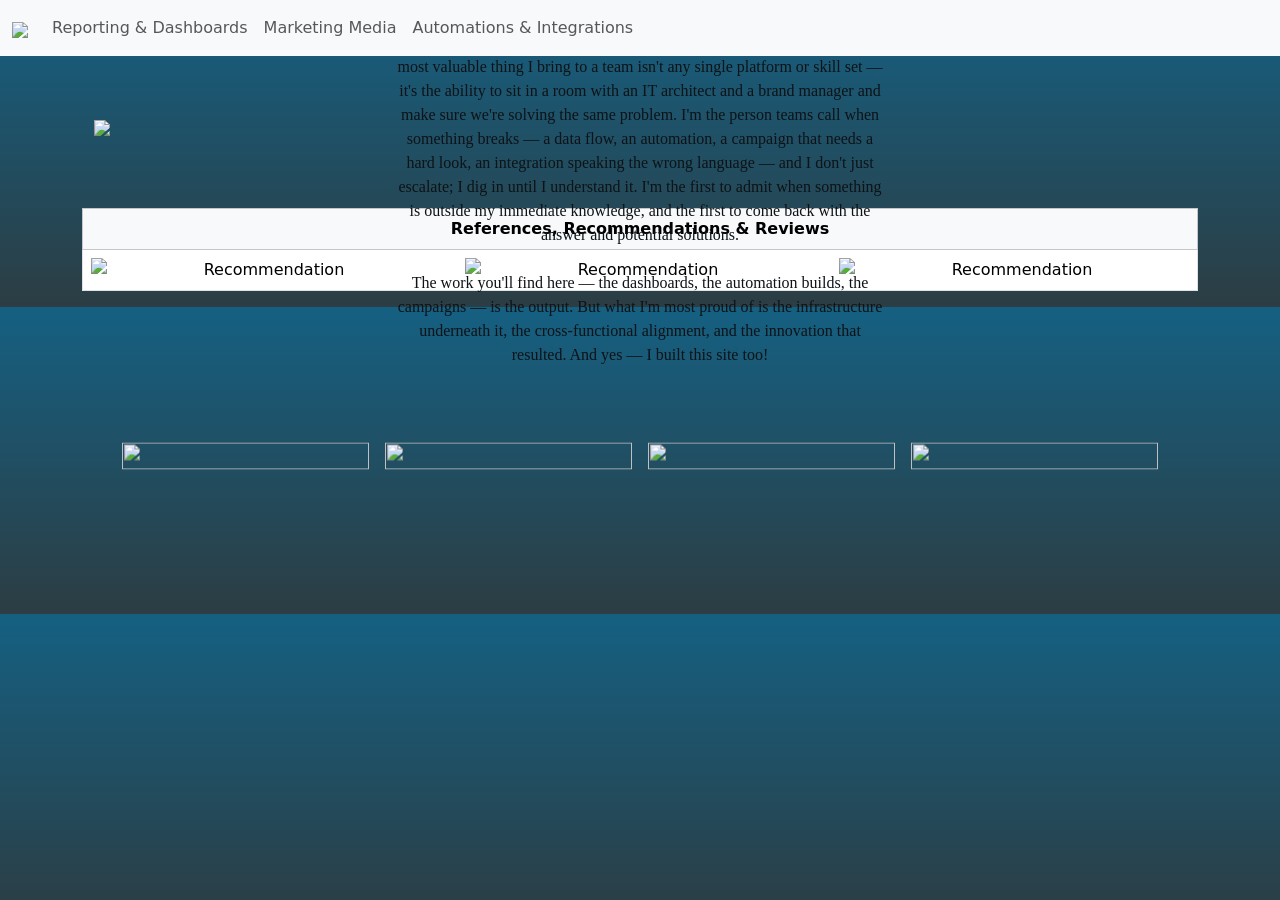
==== index.html @ f3e0669e "mobile optimizations" ====
<!DOCTYPE html>
<html lang="en">

<head>
    <meta charset="UTF-8">
    <meta http-equiv="X-UA-Compatible" content="IE=edge">
    <meta name="viewport" content="width=device-width, initial-scale=1.0">
    <title>Homepage</title>
    <link rel="stylesheet" href="index.css">
    <link rel="stylesheet" href="site/bootstrap.css">
    <link rel="stylesheet" href="site/boostrap.js">
    <link rel="stylesheet" href="site/jquery.js">
    <link rel="stylesheet" href="https://cdn.jsdelivr.net/npm/bootstrap@5.0.2/dist/css/bootstrap.min.css">
    <style>
      .carousel-img {
        max-height: 280px;
        object-fit: contain;
      }

      /* =====================
         MOBILE RESPONSIVE
         ===================== */
      @media (max-width: 767px) {

        /* Hide background header image */
        .header-bg-img {
          display: none;
        }

        /* Reset overlay positioning */
        .headerimage {
          position: static;
        }

        .centered {
          position: static;
          transform: none;
          top: auto;
          left: auto;
          color: white;
          padding: 24px 16px 8px;
          display: flex;
          flex-direction: column;
          align-items: center;
          text-align: center;
          width: 100%;
        }

        /* Headshot block: stack centered */
        .leftcontent {
          float: none;
          width: 100%;
          margin: 0 0 16px 0;
          display: flex;
          flex-direction: column;
          align-items: center;
          order: 1;
        }

        .image-headshot {
          width: 160px;
          border-radius: 50%;
        }

        .contactbutton {
          margin-top: 12px;
        }

        /* Text block: stacks after headshot */
        .mobile-text-block {
          order: 2;
          width: 100%;
        }

        /* Image grid: stacks last */
        .imagegrid {
          order: 3;
          --num-cols: 2;
          padding: 8px;
          gap: 10px;
          width: 100%;
        }

        /* White text on teal gradient background */
        .fw-light {
          color: white !important;
          margin-top: 12px;
          font-size: 1.4rem;
        }

        .fw-lighter {
          color: white !important;
          font-size: 0.95rem;
          padding: 10px 4px;
        }

        /* Carousel */
        .carousel-img {
          max-height: 140px;
        }

        .carousel-control-prev-icon,
        .carousel-control-next-icon {
          background-color: rgba(0,0,0,0.35);
          border-radius: 50%;
        }

        /* Tighten page padding */
        .container.py-2 {
          padding-left: 8px !important;
          padding-right: 8px !important;
        }

        section.py-2 {
          padding-top: 0 !important;
          padding-bottom: 0 !important;
        }
      }
    </style>
</head>

<body>
  <!-- NavBar Start -->
  <nav class="navbar navbar-expand-lg navbar-light bg-light sticky-top">
    <div class="container-fluid">
        <a class="navbar-brand" href="../index.html"><img src="homepage/Lauren.png"></a>
        <button class="navbar-toggler" type="button" data-bs-toggle="collapse" data-bs-target="#navbarSupportedContent" aria-controls="navbarSupportedContent" aria-expanded="false" aria-label="Toggle navigation">
            <span class="navbar-toggler-icon"></span>
        </button>
        <div class="collapse navbar-collapse" id="navbarSupportedContent">
            <ul class="navbar-nav me-auto mb-2 mb-lg-0">
                <li class="nav-item">
                    <a class="nav-link" href="Analytics/analytics.html">Reporting & Dashboards</a>
                </li>
                <li class="nav-item">
                  <a class="nav-link" href="MarketingMedia/Media.html">Marketing Media</a>
              </li>
              <li class="nav-item">
                <a class="nav-link" href="Automations/Automations.html">Automations & Integrations</a>
            </li>
            </ul>
        </div>
    </div>
</nav>
    <!-- NavBar End -->
    <!-- Content Begin -->
    <main>
        <div class="container py-2">
            <section class="py-2 text-center container">
                <div class="headerimage">
                    <div class="row py-lg-5">
                      <!-- Background image: hidden on mobile via .header-bg-img class -->
                      <img class="header-bg-img" src="homepage/headerimage2.png">
                        <div class="centered">
                            <!-- 1) Headshot + Contact button -->
                            <div class="leftcontent">
                              <img class="image-headshot" src="homepage/headshot1.png">
                              <button class="contactbutton"><a href="mailto:laurenmccarthy725@gmail.com?subject=Hello, Lauren!">Contact Me</a></button>
                            </div>
                            
                            <!-- 2) Text content (stacks below headshot on mobile) -->
                            <div class="mobile-text-block col-lg-6 col-md-8 mx-auto">
                                <h1 class="fw-light">Hi, I'm Lauren McCarthy<br><i>eCRM & Digital Manager</i></h1>
                                <p class="fw-lighter">
                                  You've already seen my career and technical credentials in my resume — this is more about how and why I do it.<br><br>
My work lives at the intersection of marketing strategy, data infrastructure, and the people who need both. Over the past 9+ years, I've found that the most valuable thing I bring to a team isn't any single platform or skill set — it's the ability to sit in a room with an IT architect and a brand manager and make sure we're solving the same problem. I'm the person teams call when something breaks — a data flow, an automation, a campaign that needs a hard look, an integration speaking the wrong language — and I don't just escalate; I dig in until I understand it. I'm the first to admit when something is outside my immediate knowledge, and the first to come back with the answer and potential solutions.<br><br>
The work you'll find here — the dashboards, the automation builds, the campaigns — is the output. But what I'm most proud of is the infrastructure underneath it, the cross-functional alignment, and the innovation that resulted. And yes — I built this site too!<br><br>
                                </p>
                            </div>

                            <!-- 3) Navigation image grid (stacks last on mobile) -->
                            <div class="imagegrid">
                                <a href="Analytics/analytics.html"><img src="homepage/Reporting.png"></a>
                                <a href="MarketingMedia/Media.html"><img src="homepage/Media.png"></a>
                                <a href="Automations/Automations.html"><img src="homepage/Automations.png"></a>
                                <a href="homepage/Lauren_McCarthy_Resume_2026.pdf" download><img src="homepage/Resume.png"></a>
                            </div>
                        </div>
                    </div>
                </div>
              </section>
            </div>
        </div>

<!-- 3-Image Carousel Table Section Start -->
<div class="container my-2">
  <table class="table table-bordered text-center align-middle">
    <thead class="table-light">
      <tr>
        <th>References, Recommendations & Reviews</th>
      </tr>
    </thead>
    <tbody>
      <tr>
        <td>

          <div id="homepageCarousel" class="carousel slide" data-bs-ride="carousel">
            <div class="carousel-inner">

              <!-- Slide 1 -->
              <div class="carousel-item active">
                <div class="row">
                  <div class="col-md-4">
                    <img src="homepage/6.png" class="d-block w-100 carousel-img" alt="Recommendation">
                  </div>
                  <div class="col-md-4">
                    <img src="homepage/10.png" class="d-block w-100 carousel-img" alt="Recommendation">
                  </div>
                  <div class="col-md-4">
                    <img src="homepage/7.png" class="d-block w-100 carousel-img" alt="Recommendation">
                  </div>
                </div>
              </div>

              <!-- Slide 2 -->
              <div class="carousel-item">
                <div class="row">
                  <div class="col-md-4">
                    <img src="homepage/8.png" class="d-block w-100 carousel-img" alt="Recommendation">
                  </div>
                  <div class="col-md-4">
                    <img src="homepage/9.png" class="d-block w-100 carousel-img" alt="Recommendation">
                  </div>
                  <div class="col-md-4">
                    <img src="homepage/5.png" class="d-block w-100 carousel-img" alt="Recommendation">
                  </div>
                </div>
              </div>

            </div>

            <!-- Controls -->
            <button class="carousel-control-prev" type="button" data-bs-target="#homepageCarousel" data-bs-slide="prev">
              <span class="carousel-control-prev-icon"></span>
            </button>
            <button class="carousel-control-next" type="button" data-bs-target="#homepageCarousel" data-bs-slide="next">
              <span class="carousel-control-next-icon"></span>
            </button>

          </div>

        </td>
      </tr>
    </tbody>
  </table>
</div>
<!-- 3-Image Carousel Table Section End -->

    </main>

    <!-- Required JavaScript -->
    <script data-cfasync="false" src="/cdn-cgi/scripts/5c5dd728/cloudflare-static/email-decode.min.js"></script>
    <script src="https://cdn.jsdelivr.net/npm/bootstrap@5.0.2/dist/js/bootstrap.bundle.min.js"></script>
    <script src="https://cdn.jsdelivr.net/npm/jquery@3.6.0/dist/jquery.min.js"></script>
</body>
</html>
---- index.css ----
/* Layout */
.headerimage {
  position: relative;
}

.centered {
  position: absolute;
  top: 50%;
  left: 50%;
  transform: translate(-50%, -50%);
  color: #0D1317;
}

.leftcontent {
  float: left;
  width: 350px;
  margin: 0 10px;
}

.rightcontent {
  float: right;
  margin: 0 10px;
}

/* Image Grid (homepage nav tiles) */
.imagegrid {
  --num-cols: 4;
  --row-height: auto;
  box-sizing: border-box;
  padding: 16px;
  display: grid;
  grid-template-columns: repeat(var(--num-cols), 1fr);
  grid-auto-rows: var(--row-height);
  gap: 16px;
}

.imagegrid > a > img {
  width: 100%;
  height: 100%;
  object-fit: cover;
}

.imagegrid > img:hover {
  background-color: #2c3d43;
}

/* Headshot */
.image-headshot {
  width: 300px;
}

/* Contact Button */
.contactbutton {
  width: 100px;
  text-decoration: none;
  background-color: #2c3d43;
  margin-top: 20px;
  border-radius: 5px;
}

.contactbutton a {
  text-decoration: none;
  color: whitesmoke;
}

/* Typography */
.fw-light {
  font-weight: 300 !important;
  font-family: "Indie Flower", cursive;
  color: #0D1317;
  margin-top: 40px;
  animation-name: textanimation;
  animation-duration: 2s;
  animation-iteration-count: 1;
  animation-timing-function: ease-in-out;
}

@keyframes textanimation {
  from   { transform: translate(0, 0px); }
  45%    { transform: translate(0, 15px); }
  to     { transform: translate(0, 0px); }
}

.fw-lighter {
  font-weight: lighter !important;
  font-family: "Indie Flower", cursive;
  padding: 20px;
}

/* Carousel */
.carousel-img {
  max-height: 280px;
  object-fit: contain;
}

/* Hero */
.hero-image {
  width: 1200px;
  background-position: center;
  background-repeat: no-repeat;
  background-size: cover;
  position: relative;
}

/* Footer */
.footer {
  width: auto;
  color: whitesmoke;
  align-content: center;
}

.footer img {
  width: 150px;
  display: inline;
  padding: 50px;
  margin-left: 10%;
}

/* Page background */
body {
  background-image: linear-gradient(#156082, #2c3d43);
}

/* =====================
   MOBILE RESPONSIVE
   ===================== */
@media (max-width: 767px) {

  /* Hide the background header image on mobile */
  .headerimage > img:first-child {
    display: none;
  }

  /* Convert overlay layout to normal stacked flow */
  .headerimage {
    position: static;
  }

  .centered {
    position: static;
    transform: none;
    top: auto;
    left: auto;
    color: white;
    padding: 20px 16px;
    display: flex;
    flex-direction: column;
    align-items: center;
    text-align: center;
  }

  /* Stack: headshot + button first, then text, then image grid */
  .leftcontent {
    float: none;
    width: auto;
    margin: 0 0 20px 0;
    display: flex;
    flex-direction: column;
    align-items: center;
  }

  .image-headshot {
    width: 180px;
    border-radius: 50%;
  }

  /* Text content block — stacks after headshot/button */
  .col-lg-6.col-md-8.mx-auto {
    width: 100%;
    margin: 0 !important;
  }

  /* White text on teal background */
  .fw-light {
    color: white !important;
    margin-top: 16px;
  }

  .fw-lighter {
    color: white !important;
  }

  /* Image grid goes to 2 columns on mobile */
  .imagegrid {
    --num-cols: 2;
    padding: 8px;
    gap: 10px;
  }

  /* Carousel arrows visible on dark bg */
  .carousel-control-prev-icon,
  .carousel-control-next-icon {
    background-color: rgba(0,0,0,0.4);
    border-radius: 50%;
    padding: 10px;
  }

  /* Carousel images smaller on mobile */
  .carousel-img {
    max-height: 160px;
  }

  /* Tighten up section padding */
  .container.py-2 {
    padding-left: 8px;
    padding-right: 8px;
  }
}
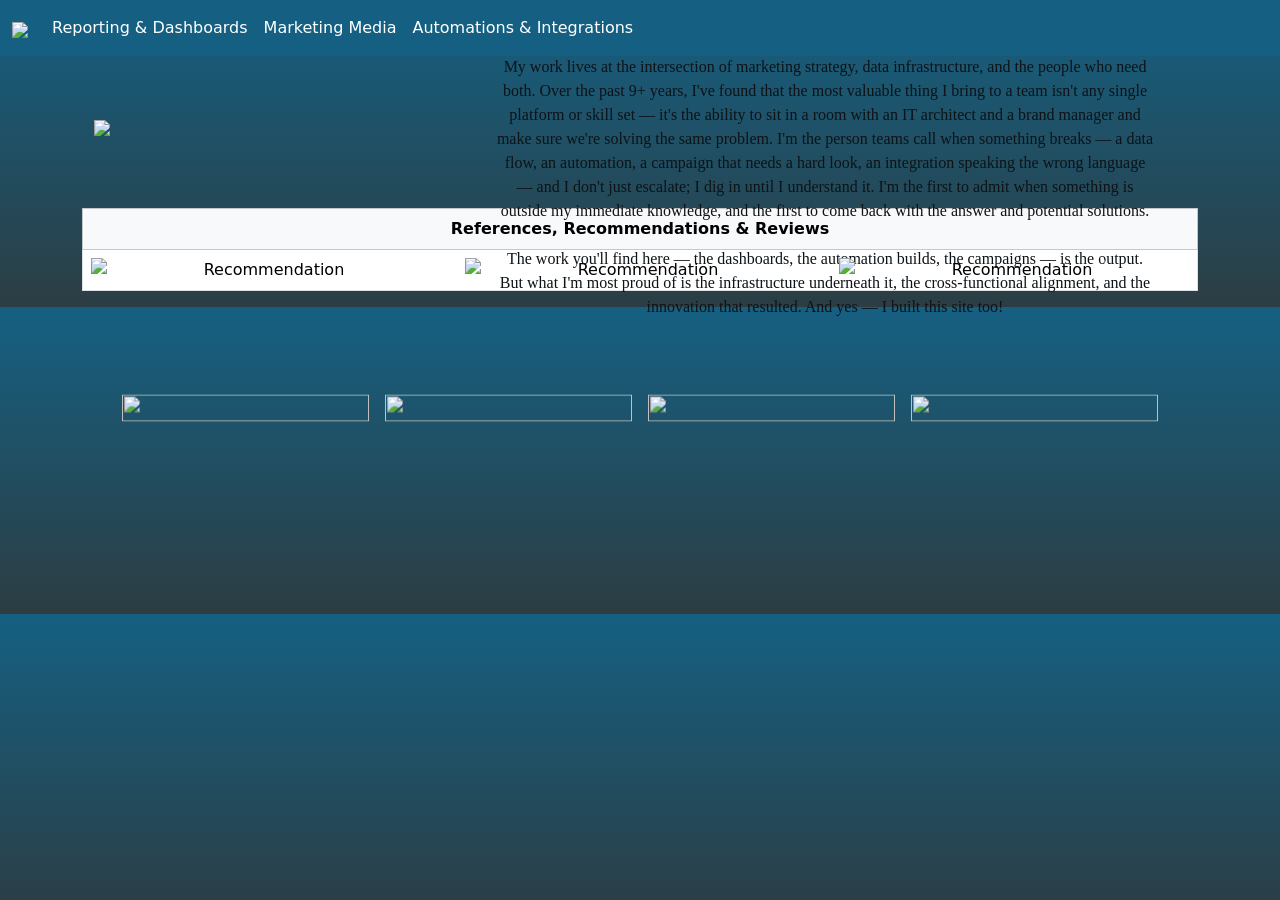
==== commit 591cfbae: "index" ====
--- a/index.html
+++ b/index.html
@@ -6,122 +6,15 @@
     <meta http-equiv="X-UA-Compatible" content="IE=edge">
     <meta name="viewport" content="width=device-width, initial-scale=1.0">
     <title>Homepage</title>
+    <!-- Bootstrap CSS (CDN only — remove broken local references) -->
+    <link rel="stylesheet" href="https://cdn.jsdelivr.net/npm/bootstrap@5.0.2/dist/css/bootstrap.min.css">
+    <!-- Your custom styles -->
     <link rel="stylesheet" href="index.css">
-    <link rel="stylesheet" href="site/bootstrap.css">
-    <link rel="stylesheet" href="site/boostrap.js">
-    <link rel="stylesheet" href="site/jquery.js">
-    <link rel="stylesheet" href="https://cdn.jsdelivr.net/npm/bootstrap@5.0.2/dist/css/bootstrap.min.css">
-    <style>
-      .carousel-img {
-        max-height: 280px;
-        object-fit: contain;
-      }
-
-      /* =====================
-         MOBILE RESPONSIVE
-         ===================== */
-      @media (max-width: 767px) {
-
-        /* Hide background header image */
-        .header-bg-img {
-          display: none;
-        }
-
-        /* Reset overlay positioning */
-        .headerimage {
-          position: static;
-        }
-
-        .centered {
-          position: static;
-          transform: none;
-          top: auto;
-          left: auto;
-          color: white;
-          padding: 24px 16px 8px;
-          display: flex;
-          flex-direction: column;
-          align-items: center;
-          text-align: center;
-          width: 100%;
-        }
-
-        /* Headshot block: stack centered */
-        .leftcontent {
-          float: none;
-          width: 100%;
-          margin: 0 0 16px 0;
-          display: flex;
-          flex-direction: column;
-          align-items: center;
-          order: 1;
-        }
-
-        .image-headshot {
-          width: 160px;
-          border-radius: 50%;
-        }
-
-        .contactbutton {
-          margin-top: 12px;
-        }
-
-        /* Text block: stacks after headshot */
-        .mobile-text-block {
-          order: 2;
-          width: 100%;
-        }
-
-        /* Image grid: stacks last */
-        .imagegrid {
-          order: 3;
-          --num-cols: 2;
-          padding: 8px;
-          gap: 10px;
-          width: 100%;
-        }
-
-        /* White text on teal gradient background */
-        .fw-light {
-          color: white !important;
-          margin-top: 12px;
-          font-size: 1.4rem;
-        }
-
-        .fw-lighter {
-          color: white !important;
-          font-size: 0.95rem;
-          padding: 10px 4px;
-        }
-
-        /* Carousel */
-        .carousel-img {
-          max-height: 140px;
-        }
-
-        .carousel-control-prev-icon,
-        .carousel-control-next-icon {
-          background-color: rgba(0,0,0,0.35);
-          border-radius: 50%;
-        }
-
-        /* Tighten page padding */
-        .container.py-2 {
-          padding-left: 8px !important;
-          padding-right: 8px !important;
-        }
-
-        section.py-2 {
-          padding-top: 0 !important;
-          padding-bottom: 0 !important;
-        }
-      }
-    </style>
 </head>
 
 <body>
   <!-- NavBar Start -->
-  <nav class="navbar navbar-expand-lg navbar-light bg-light sticky-top">
+  <nav class="navbar navbar-expand-lg navbar-dark sticky-top" style="background-color: #156082;">
     <div class="container-fluid">
         <a class="navbar-brand" href="../index.html"><img src="homepage/Lauren.png"></a>
         <button class="navbar-toggler" type="button" data-bs-toggle="collapse" data-bs-target="#navbarSupportedContent" aria-controls="navbarSupportedContent" aria-expanded="false" aria-label="Toggle navigation">
@@ -159,7 +52,7 @@
                             </div>
                             
                             <!-- 2) Text content (stacks below headshot on mobile) -->
-                            <div class="mobile-text-block col-lg-6 col-md-8 mx-auto">
+                            <div class="mobile-text-block">
                                 <h1 class="fw-light">Hi, I'm Lauren McCarthy<br><i>eCRM & Digital Manager</i></h1>
                                 <p class="fw-lighter">
                                   You've already seen my career and technical credentials in my resume — this is more about how and why I do it.<br><br>
@@ -249,7 +142,6 @@
     </main>
 
     <!-- Required JavaScript -->
-    <script data-cfasync="false" src="/cdn-cgi/scripts/5c5dd728/cloudflare-static/email-decode.min.js"></script>
     <script src="https://cdn.jsdelivr.net/npm/bootstrap@5.0.2/dist/js/bootstrap.bundle.min.js"></script>
     <script src="https://cdn.jsdelivr.net/npm/jquery@3.6.0/dist/jquery.min.js"></script>
 </body>
--- a/index.css
+++ b/index.css
@@ -1,4 +1,3 @@
-
 /* Layout */
 .headerimage {
   position: relative;
@@ -21,6 +20,15 @@
 .rightcontent {
   float: right;
   margin: 0 10px;
+}
+
+/* Nav links - white text */
+.navbar-nav .nav-link {
+  color: white !important;
+}
+
+.navbar-nav .nav-link:hover {
+  color: #b0bec5 !important;
 }
 
 /* Image Grid (homepage nav tiles) */
@@ -41,7 +49,7 @@
   object-fit: cover;
 }
 
-.imagegrid > img:hover {
+.imagegrid > a:hover > img {
   background-color: #2c3d43;
 }
 
@@ -122,17 +130,22 @@
   background-image: linear-gradient(#156082, #2c3d43);
 }
 
+/* Text block — fills remaining width next to floated headshot on desktop */
+.mobile-text-block {
+  overflow: hidden;
+}
+
 /* =====================
    MOBILE RESPONSIVE
    ===================== */
 @media (max-width: 767px) {
 
   /* Hide the background header image on mobile */
-  .headerimage > img:first-child {
+  .header-bg-img {
     display: none;
   }
 
-  /* Convert overlay layout to normal stacked flow */
+  /* Reset overlay to normal document flow */
   .headerimage {
     position: static;
   }
@@ -143,67 +156,87 @@
     top: auto;
     left: auto;
     color: white;
-    padding: 20px 16px;
+    padding: 24px 16px 8px;
     display: flex;
     flex-direction: column;
     align-items: center;
     text-align: center;
-  }
-
-  /* Stack: headshot + button first, then text, then image grid */
+    width: 100%;
+  }
+
+  /* Headshot + button: stacks first */
   .leftcontent {
     float: none;
-    width: auto;
-    margin: 0 0 20px 0;
+    width: 100%;
+    margin: 0 0 16px 0;
     display: flex;
     flex-direction: column;
     align-items: center;
+    order: 1;
   }
 
   .image-headshot {
-    width: 180px;
+    width: 160px;
     border-radius: 50%;
   }
 
-  /* Text content block — stacks after headshot/button */
-  .col-lg-6.col-md-8.mx-auto {
-    width: 100%;
-    margin: 0 !important;
-  }
-
-  /* White text on teal background */
-  .fw-light {
-    color: white !important;
-    margin-top: 16px;
-  }
-
-  .fw-lighter {
-    color: white !important;
-  }
-
-  /* Image grid goes to 2 columns on mobile */
+  .contactbutton {
+    margin-top: 12px;
+  }
+
+  /* Text block: stacks second */
+  .mobile-text-block {
+    order: 2;
+    width: 100%;
+  }
+
+  /* Image grid: stacks last */
   .imagegrid {
+    order: 3;
     --num-cols: 2;
     padding: 8px;
     gap: 10px;
-  }
-
-  /* Carousel arrows visible on dark bg */
+    width: 100%;
+  }
+
+  /* White text on teal gradient background */
+  .fw-light {
+    color: white !important;
+    margin-top: 12px;
+    font-size: 1.4rem;
+  }
+
+ .navbar-brand img {
+  height: 60px;
+  width: auto;
+}
+ 
+  .fw-lighter {
+    color: white !important;
+    font-size: 0.95rem;
+    padding: 10px 4px;
+  }
+
+  /* Carousel */
+  .carousel-img {
+    max-height: 140px;
+  }
+
   .carousel-control-prev-icon,
   .carousel-control-next-icon {
-    background-color: rgba(0,0,0,0.4);
+    background-color: rgba(0,0,0,0.35);
     border-radius: 50%;
-    padding: 10px;
-  }
-
-  /* Carousel images smaller on mobile */
-  .carousel-img {
-    max-height: 160px;
-  }
-
-  /* Tighten up section padding */
+  }
+
+  /* Tighten page padding */
   .container.py-2 {
-    padding-left: 8px;
-    padding-right: 8px;
-  }
-}
+    padding-left: 8px !important;
+    padding-right: 8px !important;
+  }
+
+  section.py-2 {
+    padding-top: 0 !important;
+    padding-bottom: 0 !important;
+  }
+
+}
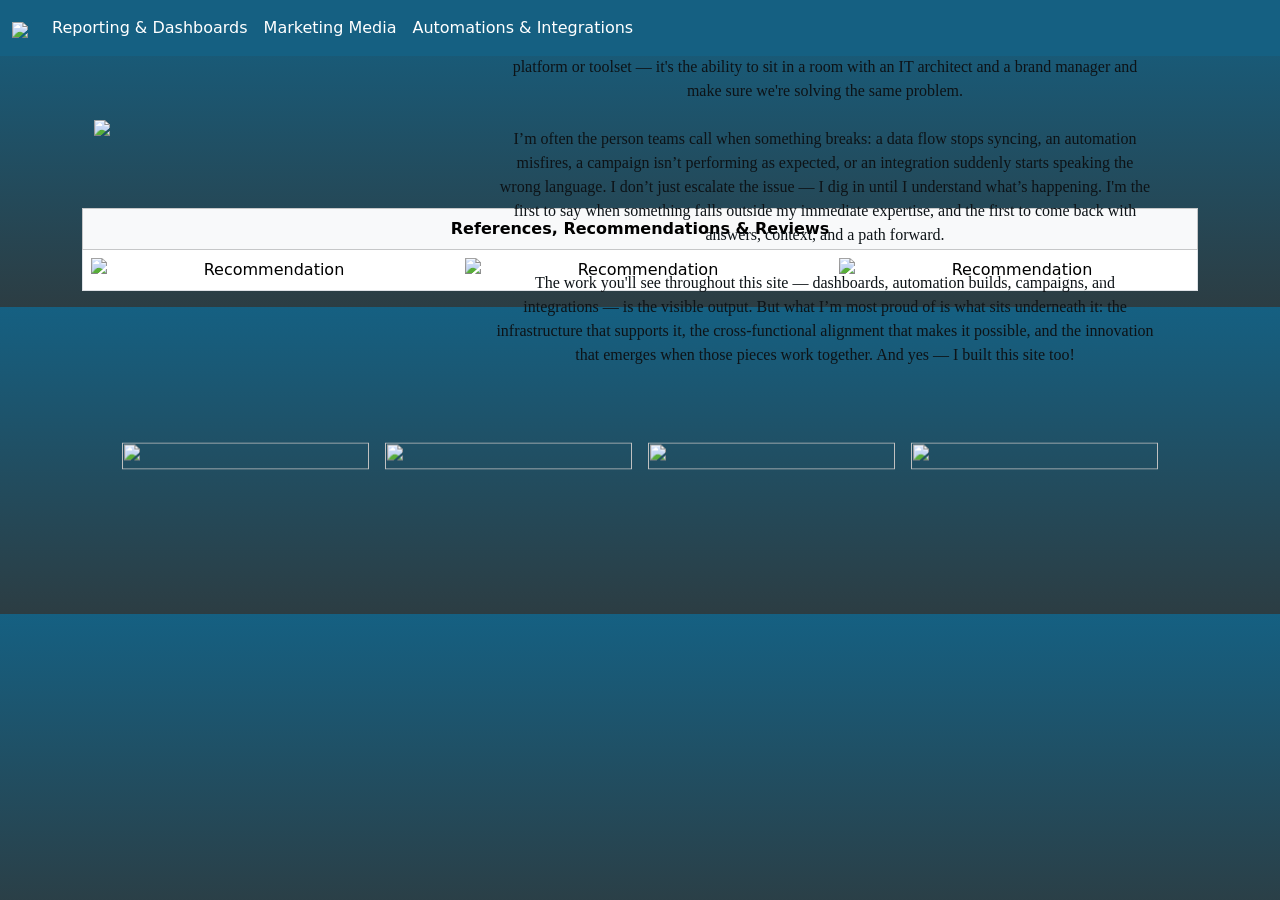
==== commit fece6096: "index" ====
--- a/index.html
+++ b/index.html
@@ -55,9 +55,13 @@
                             <div class="mobile-text-block">
                                 <h1 class="fw-light">Hi, I'm Lauren McCarthy<br><i>eCRM & Digital Manager</i></h1>
                                 <p class="fw-lighter">
-                                  You've already seen my career and technical credentials in my resume — this is more about how and why I do it.<br><br>
-My work lives at the intersection of marketing strategy, data infrastructure, and the people who need both. Over the past 9+ years, I've found that the most valuable thing I bring to a team isn't any single platform or skill set — it's the ability to sit in a room with an IT architect and a brand manager and make sure we're solving the same problem. I'm the person teams call when something breaks — a data flow, an automation, a campaign that needs a hard look, an integration speaking the wrong language — and I don't just escalate; I dig in until I understand it. I'm the first to admit when something is outside my immediate knowledge, and the first to come back with the answer and potential solutions.<br><br>
-The work you'll find here — the dashboards, the automation builds, the campaigns — is the output. But what I'm most proud of is the infrastructure underneath it, the cross-functional alignment, and the innovation that resulted. And yes — I built this site too!<br><br>
+                                  You've already seen my career and technical credentials in my resume — this page is about how and why I do the work.
+<br><br>
+I specialize in connecting marketing technology, data infrastructure, and the teams that rely on them. Over the past nine years, I've learned that the most valuable thing I bring to a team isn't a specific platform or toolset — it's the ability to sit in a room with an IT architect and a brand manager and make sure we're solving the same problem.
+<br><br>
+I’m often the person teams call when something breaks: a data flow stops syncing, an automation misfires, a campaign isn’t performing as expected, or an integration suddenly starts speaking the wrong language. I don’t just escalate the issue — I dig in until I understand what’s happening. I'm the first to say when something falls outside my immediate expertise, and the first to come back with answers, context, and a path forward.
+<br><br>
+The work you'll see throughout this site — dashboards, automation builds, campaigns, and integrations — is the visible output. But what I’m most proud of is what sits underneath it: the infrastructure that supports it, the cross-functional alignment that makes it possible, and the innovation that emerges when those pieces work together. And yes — I built this site too!<br><br>
                                 </p>
                             </div>
 
--- a/index.css
+++ b/index.css
@@ -20,6 +20,12 @@
 .rightcontent {
   float: right;
   margin: 0 10px;
+}
+
+/* Navbar logo */
+.navbar-brand img {
+  height: 120px !important;
+  width: auto;
 }
 
 /* Nav links - white text */
@@ -56,6 +62,7 @@
 /* Headshot */
 .image-headshot {
   width: 300px;
+  margin-top: 20px;
 }
 
 /* Contact Button */
@@ -206,11 +213,6 @@
     font-size: 1.4rem;
   }
 
- .navbar-brand img {
-  height: 60px;
-  width: auto;
-}
- 
   .fw-lighter {
     color: white !important;
     font-size: 0.95rem;
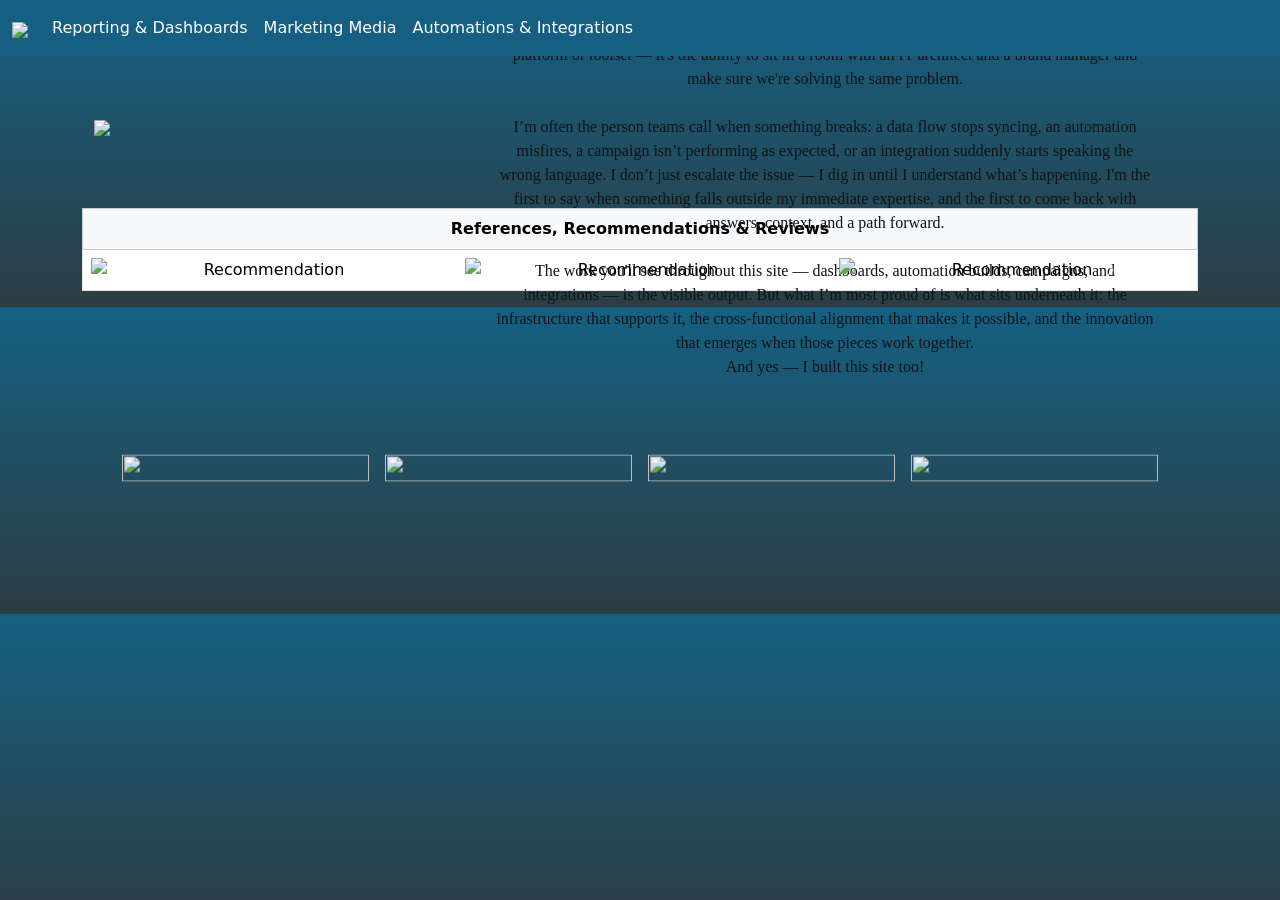
==== commit ad7e47c4: "commit" ====
--- a/index.html
+++ b/index.html
@@ -5,7 +5,7 @@
     <meta charset="UTF-8">
     <meta http-equiv="X-UA-Compatible" content="IE=edge">
     <meta name="viewport" content="width=device-width, initial-scale=1.0">
-    <title>Homepage</title>
+    <title>Lauren McCarthy Homepage</title>
     <!-- Bootstrap CSS (CDN only — remove broken local references) -->
     <link rel="stylesheet" href="https://cdn.jsdelivr.net/npm/bootstrap@5.0.2/dist/css/bootstrap.min.css">
     <!-- Your custom styles -->
@@ -16,7 +16,7 @@
   <!-- NavBar Start -->
   <nav class="navbar navbar-expand-lg navbar-dark sticky-top" style="background-color: #156082;">
     <div class="container-fluid">
-        <a class="navbar-brand" href="../index.html"><img src="homepage/Lauren.png"></a>
+        <a class="navbar-brand" href="index.html"><img src="homepage/Lauren.png"></a>
         <button class="navbar-toggler" type="button" data-bs-toggle="collapse" data-bs-target="#navbarSupportedContent" aria-controls="navbarSupportedContent" aria-expanded="false" aria-label="Toggle navigation">
             <span class="navbar-toggler-icon"></span>
         </button>
@@ -61,7 +61,7 @@
 <br><br>
 I’m often the person teams call when something breaks: a data flow stops syncing, an automation misfires, a campaign isn’t performing as expected, or an integration suddenly starts speaking the wrong language. I don’t just escalate the issue — I dig in until I understand what’s happening. I'm the first to say when something falls outside my immediate expertise, and the first to come back with answers, context, and a path forward.
 <br><br>
-The work you'll see throughout this site — dashboards, automation builds, campaigns, and integrations — is the visible output. But what I’m most proud of is what sits underneath it: the infrastructure that supports it, the cross-functional alignment that makes it possible, and the innovation that emerges when those pieces work together. And yes — I built this site too!<br><br>
+The work you'll see throughout this site — dashboards, automation builds, campaigns, and integrations — is the visible output. But what I’m most proud of is what sits underneath it: the infrastructure that supports it, the cross-functional alignment that makes it possible, and the innovation that emerges when those pieces work together. <br>And yes — I built this site too!<br><br>
                                 </p>
                             </div>
 
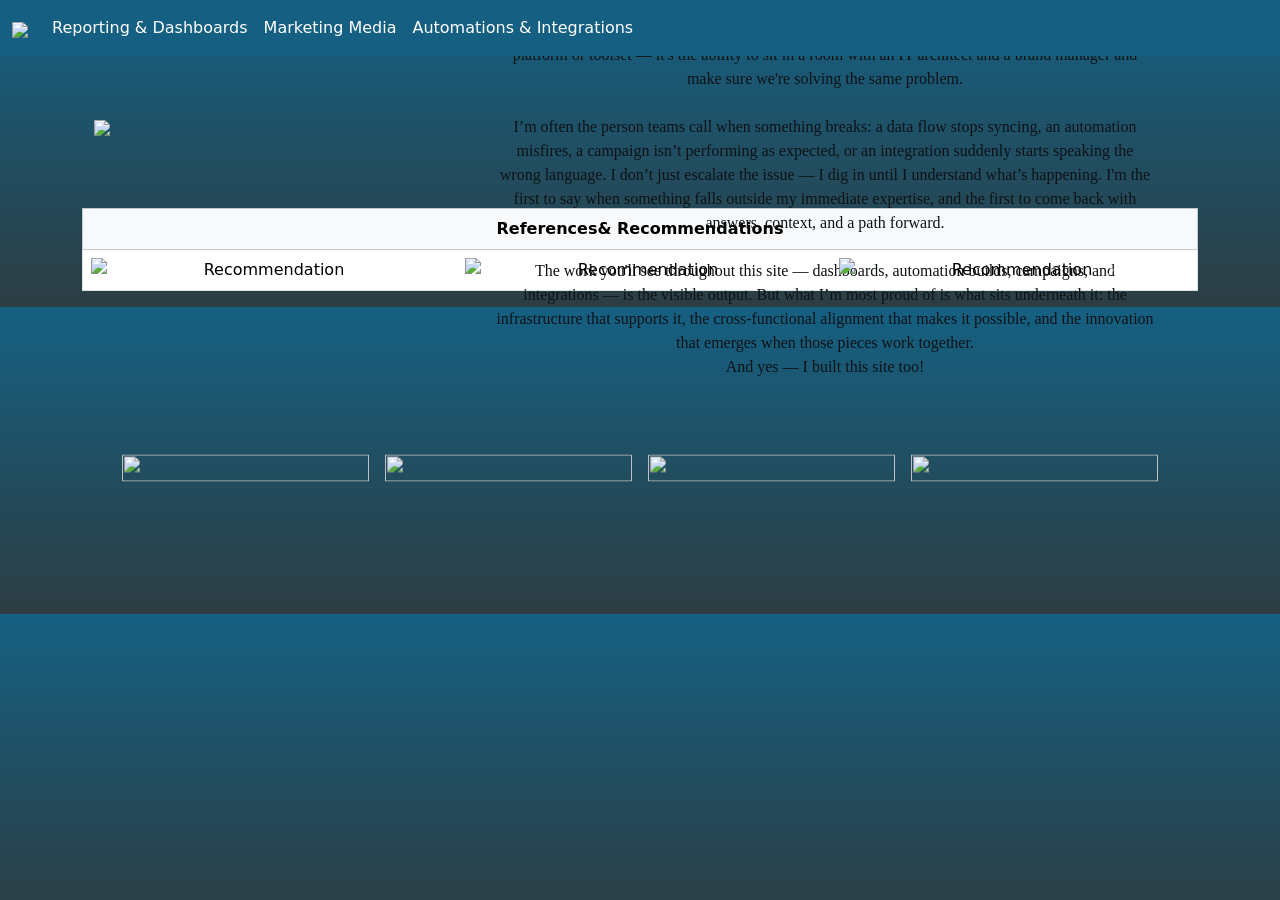
==== commit 8c9323e7: "reveiews" ====
--- a/index.html
+++ b/index.html
@@ -84,7 +84,7 @@
   <table class="table table-bordered text-center align-middle">
     <thead class="table-light">
       <tr>
-        <th>References, Recommendations & Reviews</th>
+        <th>References& Recommendations</th>
       </tr>
     </thead>
     <tbody>
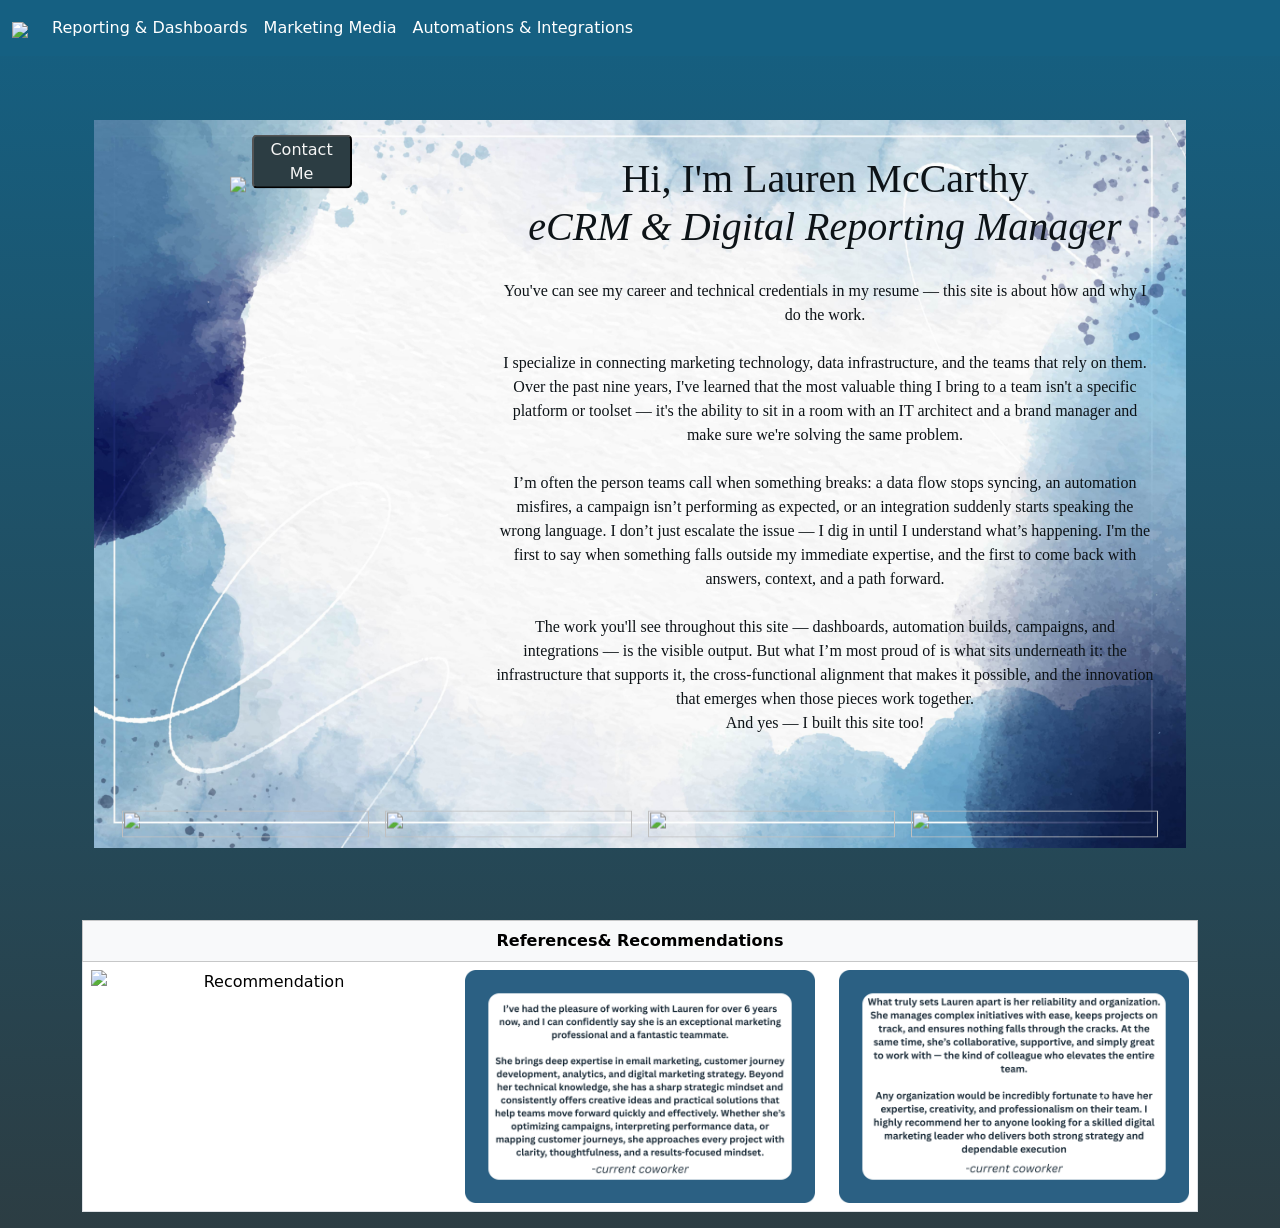
==== commit e9b23b15: "carousel" ====
--- a/index.html
+++ b/index.html
@@ -53,9 +53,9 @@
                             
                             <!-- 2) Text content (stacks below headshot on mobile) -->
                             <div class="mobile-text-block">
-                                <h1 class="fw-light">Hi, I'm Lauren McCarthy<br><i>eCRM & Digital Manager</i></h1>
+                                <h1 class="fw-light">Hi, I'm Lauren McCarthy<br><i>eCRM & Digital Reporting Manager</i></h1>
                                 <p class="fw-lighter">
-                                  You've already seen my career and technical credentials in my resume — this page is about how and why I do the work.
+                                  You've can see my career and technical credentials in my resume — this site is about how and why I do the work.
 <br><br>
 I specialize in connecting marketing technology, data infrastructure, and the teams that rely on them. Over the past nine years, I've learned that the most valuable thing I bring to a team isn't a specific platform or toolset — it's the ability to sit in a room with an IT architect and a brand manager and make sure we're solving the same problem.
 <br><br>
@@ -98,28 +98,42 @@
               <div class="carousel-item active">
                 <div class="row">
                   <div class="col-md-4">
-                    <img src="homepage/6.png" class="d-block w-100 carousel-img" alt="Recommendation">
+                    <img src="homepage/Review1.png" class="d-block w-100 carousel-img" alt="Recommendation">
                   </div>
                   <div class="col-md-4">
-                    <img src="homepage/10.png" class="d-block w-100 carousel-img" alt="Recommendation">
+                    <img src="homepage/Review7.png" class="d-block w-100 carousel-img" alt="Recommendation">
                   </div>
                   <div class="col-md-4">
-                    <img src="homepage/7.png" class="d-block w-100 carousel-img" alt="Recommendation">
+                    <img src="homepage/Review8.png" class="d-block w-100 carousel-img" alt="Recommendation">
+                  </div>
+                </div>
+              </div>
+              <!-- Slide 2 -->
+              <div class="carousel-item">
+                <div class="row">
+                  <div class="col-md-4">
+                    <img src="homepage/Review9.png" class="d-block w-100 carousel-img" alt="Recommendation">
+                  </div>
+                  <div class="col-md-4">
+                    <img src="homepage/Review2.png" class="d-block w-100 carousel-img" alt="Recommendation">
+                  </div>
+                  <div class="col-md-4">
+                    <img src="homepage/Review3.png" class="d-block w-100 carousel-img" alt="Recommendation">
                   </div>
                 </div>
               </div>
 
-              <!-- Slide 2 -->
+              <!-- Slide 3 -->
               <div class="carousel-item">
                 <div class="row">
                   <div class="col-md-4">
-                    <img src="homepage/8.png" class="d-block w-100 carousel-img" alt="Recommendation">
+                    <img src="homepage/Review4.png" class="d-block w-100 carousel-img" alt="Recommendation">
                   </div>
                   <div class="col-md-4">
-                    <img src="homepage/9.png" class="d-block w-100 carousel-img" alt="Recommendation">
+                    <img src="homepage/Review5.png" class="d-block w-100 carousel-img" alt="Recommendation">
                   </div>
                   <div class="col-md-4">
-                    <img src="homepage/5.png" class="d-block w-100 carousel-img" alt="Recommendation">
+                    <img src="homepage/Review6.png" class="d-block w-100 carousel-img" alt="Recommendation">
                   </div>
                 </div>
               </div>
